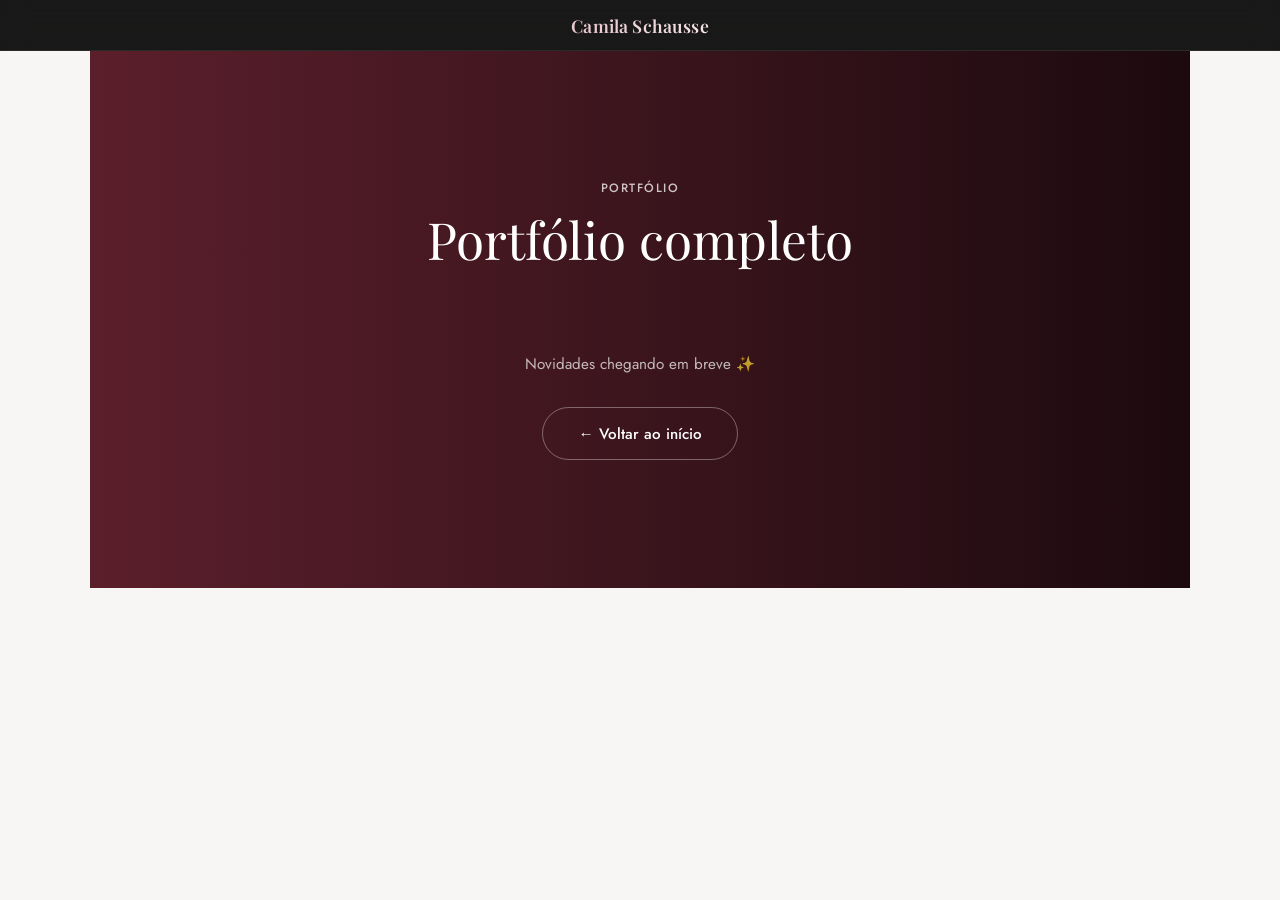
==== portfolio-completo.html @ a3c8467c "Adiciona página de portfólio completo hospedada no Cloudinary A landpage mostra só os 6 conteúdos ma" ====
<!DOCTYPE html>
<html lang="pt-BR">
<head>
<meta charset="UTF-8">
<meta name="viewport" content="width=device-width, initial-scale=1.0, maximum-scale=1.0, user-scalable=no">
<title>Portfólio completo | Camila Schausse</title>
<meta name="description" content="Portfólio completo de vídeos e fotos de Camila Schausse — live commerce, TikTok e conteúdo de e-commerce.">
<meta name="robots" content="noindex, follow">

<link rel="preconnect" href="https://fonts.googleapis.com">
<link rel="preconnect" href="https://fonts.gstatic.com" crossorigin>
<link href="https://fonts.googleapis.com/css2?family=Playfair+Display:ital,wght@0,400;0,500;0,600;0,700;1,400;1,500;1,600&family=Jost:wght@300;400;500;600;700&display=swap" rel="stylesheet">

<link rel="stylesheet" href="css/style.css">
</head>
<body>

<header class="site-header">
  <h1 class="site-header__name">Camila Schausse</h1>
</header>

<section class="portfolio" id="portfolio">
  <p class="eyebrow">Portfólio</p>
  <h2 class="section-title">Portfólio completo</h2>

  <div class="portfolio__grid" id="portfolioGrid"></div>
  <p class="portfolio__empty" id="portfolioEmpty" hidden>Novidades chegando em breve ✨</p>

  <a href="index.html" class="btn btn--ghost-light portfolio__cta">← Voltar ao início</a>
</section>

<div class="lightbox" id="lightbox" hidden>
  <button class="lightbox__close" id="lightboxClose" aria-label="Fechar">&times;</button>
  <div class="lightbox__content" id="lightboxContent"></div>
</div>

<script src="js/cloudinary-config.js"></script>
<script src="js/portfolio.js"></script>
</body>
</html>
---- css/style.css ----
/* ===================================================
   DESIGN TOKENS
=================================================== */
:root {
  /* paleta de marca: vinho + rosé pastel + neutros quentes
     (lembra marcas premium de moda, cosméticos e joalherias) */
  --color-void:       #1C0A0F;
  --color-void-rgb:   28, 10, 15;
  --color-void-2:     #3D141C;
  --color-base:       #F8F6F4;
  --color-base-dark:  #EFE9E6;
  --color-ink:        #111111;
  --color-ink-soft:   #5C4F51;
  --color-taupe:      #B9B1B3;

  --grad-violet:     #5B1F2B;
  --grad-violet-deep:#3D141C;
  --grad-violet-rgb: 91, 31, 43;
  --grad-pink:       #E8C4CF;
  --grad-pink-pale:  #F6E4E9;
  --grad-pink-rgb:   232, 196, 207;

  --gradient-primary: linear-gradient(135deg, var(--grad-violet), var(--grad-pink));
  --gradient-warm:     linear-gradient(135deg, var(--grad-pink), var(--grad-pink-pale));
  /* degradê puxando para bem claro — usado em faixas/fundos */
  --gradient-fade:     linear-gradient(180deg, var(--grad-violet) 0%, var(--grad-pink) 55%, var(--grad-pink-pale) 100%);

  /* tons pastel derivados do gradiente, usados na faixa de CTA final */
  --pearl-1: #F3DCE3;
  --pearl-2: #F8F6F4;
  --pearl-3: #FFFFFF;

  /* cor base do brilho atrás dos cards no hover */
  --glow: 91, 31, 43;

  --font-display: 'Playfair Display', serif;
  --font-body: 'Jost', -apple-system, sans-serif;

  --space-xs: 0.5rem;
  --space-sm: 1rem;
  --space-md: 2rem;
  --space-lg: 4rem;
  --space-xl: 8rem;

  --radius-sm: 4px;
  --radius-lg: 28px;

  --ease: cubic-bezier(0.22, 1, 0.36, 1);
}

@media (prefers-reduced-motion: reduce) {
  *, *::before, *::after {
    animation-duration: 0.01ms !important;
    animation-iteration-count: 1 !important;
    transition-duration: 0.01ms !important;
  }
}

/* ===================================================
   RESET
=================================================== */
* { margin: 0; padding: 0; box-sizing: border-box; -webkit-tap-highlight-color: transparent; }

html { scroll-behavior: smooth; }

body {
  font-family: var(--font-body);
  color: var(--color-ink);
  background: var(--color-base);
  -webkit-font-smoothing: antialiased;
  overflow-x: hidden;
}

a { text-decoration: none; color: inherit; }

img, video { max-width: 100%; display: block; }

.eyebrow {
  font-size: 0.75rem;
  letter-spacing: 0.12em;
  text-transform: uppercase;
  color: rgba(255,255,255,0.75);
  font-weight: 500;
}

.eyebrow--dark {
  color: var(--grad-violet-deep);
  font-weight: 600;
}

.section-title {
  font-family: var(--font-display);
  font-weight: 400;
  font-size: clamp(2rem, 5vw, 3.2rem);
  margin-top: var(--space-xs);
  margin-bottom: var(--space-lg);
}

.hl {
  background: var(--gradient-warm);
  -webkit-background-clip: text;
  background-clip: text;
  color: transparent;
  font-weight: 600;
}

.hl-dark {
  background: var(--gradient-primary);
  -webkit-background-clip: text;
  background-clip: text;
  color: transparent;
}

.section-note {
  margin-top: var(--space-md);
  font-size: 0.75rem;
  color: var(--color-taupe);
  font-style: italic;
  text-align: center;
}

/* ===================================================
   REVEAL ON SCROLL (genérico)
=================================================== */
.reveal {
  opacity: 0;
  transform: translateY(24px);
  transition: opacity 0.7s var(--ease), transform 0.7s var(--ease);
}

.reveal.is-visible {
  opacity: 1;
  transform: translateY(0);
}

/* tudo sobe de baixo pra cima, de forma consistente */
.reveal--right {
  transform: translateY(24px);
}

.reveal--right.is-visible {
  transform: translateY(0);
}

/* ===================================================
   SITE HEADER
=================================================== */
.site-header {
  position: sticky;
  top: 0;
  z-index: 50;
  display: flex;
  justify-content: center;
  padding: 0.85rem var(--space-md);
  background: rgba(0,0,0,0.9);
  backdrop-filter: blur(14px);
  -webkit-backdrop-filter: blur(14px);
  border-bottom: 1px solid rgba(255,255,255,0.08);
  transition: background 0.35s var(--ease), border-color 0.35s var(--ease), backdrop-filter 0.35s var(--ease);
}

.site-header--scrolled {
  background: rgba(255,255,255,0.06);
  border-bottom-color: rgba(255,255,255,0.1);
  backdrop-filter: blur(18px) saturate(140%);
  -webkit-backdrop-filter: blur(18px) saturate(140%);
}

.site-header__name {
  font-family: var(--font-display);
  font-weight: 600;
  font-size: 1.1rem;
  letter-spacing: 0.01em;
  background: var(--gradient-warm);
  -webkit-background-clip: text;
  background-clip: text;
  color: transparent;
}

/* ===================================================
   HERO
=================================================== */
.hero {
  position: relative;
  display: flex;
  flex-direction: column;
  align-items: center;
  justify-content: center;
  /* fundo editorial: vinho profundo + manchas orgânicas em rosé pastel, sem cara de "tech" */
  background:
    radial-gradient(ellipse 40% 30% at 78% 8%, rgba(255,255,255,0.10) 0%, transparent 60%),
    radial-gradient(ellipse 60% 50% at 14% 8%, rgba(var(--grad-pink-rgb),0.32) 0%, transparent 62%),
    radial-gradient(ellipse 55% 46% at 90% 26%, rgba(var(--grad-pink-rgb),0.22) 0%, transparent 65%),
    radial-gradient(ellipse 85% 55% at 50% 112%, rgba(var(--grad-pink-rgb),0.16) 0%, transparent 70%),
    linear-gradient(160deg, var(--grad-violet) 0%, var(--grad-violet-deep) 48%, var(--color-void) 100%);
  color: #fff;
  overflow: hidden;
  padding: clamp(2.5rem, 7vw, 4rem) var(--space-md);
}

.hero::before {
  /* leve granulação / textura de papel fino */
  content: '';
  position: absolute;
  inset: 0;
  z-index: 1;
  background-image: url("data:image/svg+xml,%3Csvg xmlns='http://www.w3.org/2000/svg' width='140' height='140'%3E%3Cfilter id='n'%3E%3CfeTurbulence type='fractalNoise' baseFrequency='0.9' numOctaves='2' stitchTiles='stitch'/%3E%3CfeColorMatrix type='saturate' values='0'/%3E%3C/filter%3E%3Crect width='100%25' height='100%25' filter='url(%23n)'/%3E%3C/svg%3E");
  opacity: 0.05;
  mix-blend-mode: overlay;
  pointer-events: none;
}

.hero::after {
  /* sombra orgânica suave, tipo folhagem — discreta, sem literalizar a folha */
  content: '';
  position: absolute;
  z-index: 1;
  width: 560px;
  height: 560px;
  left: -130px;
  bottom: -170px;
  background:
    radial-gradient(ellipse 70% 38% at 30% 60%, rgba(0,0,0,0.32) 0%, transparent 65%),
    radial-gradient(ellipse 55% 30% at 62% 38%, rgba(0,0,0,0.24) 0%, transparent 65%);
  transform: rotate(-18deg);
  filter: blur(20px);
  pointer-events: none;
}

.hero__bg-photo {
  /* preenche a caixa toda, atrás do card da foto principal — sem overlay/sombra por cima */
  position: absolute;
  inset: 0;
  z-index: 2;
  background: url('../assets/hero-tiktok-grid.jpg') center / cover no-repeat;
}

.hero__bg-photo::after {
  /* scrim só embaixo, pra legenda/botão ficarem legíveis — topo/card da foto seguem sem sombra */
  content: '';
  position: absolute;
  inset: 0;
  background: linear-gradient(180deg, transparent 0%, transparent 55%, rgba(28,10,15,0.6) 82%, rgba(28,10,15,0.82) 100%);
}

.hero__stage {
  position: relative;
  z-index: 3;
  display: flex;
  flex-direction: column;
  align-items: center;
  text-align: center;
  gap: var(--space-sm);
  max-width: 560px;
  width: 100%;
}

/* entrada do hero ao carregar a página: sobe de baixo pra cima, em cascata */
.hero__stage > * {
  opacity: 0;
  animation: riseIn 0.8s var(--ease) forwards;
}

.hero__stage > *:nth-child(1) { animation-delay: 0.05s; }
.hero__stage > *:nth-child(2) { animation-delay: 0.15s; }
.hero__stage > *:nth-child(3) { animation-delay: 0.25s; }
.hero__stage > *:nth-child(4) { animation-delay: 0.35s; }
.hero__stage > *:nth-child(5) { animation-delay: 0.45s; }
.hero__stage > *:nth-child(6) { animation-delay: 0.55s; }

@keyframes riseIn {
  from { opacity: 0; transform: translateY(24px); }
  to { opacity: 1; transform: translateY(0); }
}

.badge {
  font-size: 0.7rem;
  font-weight: 500;
  letter-spacing: 0.04em;
  padding: 0.35rem 0.8rem;
  border-radius: 999px;
  background: rgba(255,255,255,0.08);
  border: 1px solid rgba(255,255,255,0.2);
  color: rgba(255,255,255,0.85);
}

/* card da foto "saltando" da tela em 3D — sem moldura colorida,
   tilt sutil via JS (script.js) ao passar o mouse/dedo por cima */
.hero__photo-wrap {
  perspective: 1200px;
  margin: var(--space-xs) 0;
}

.hero__photo-box {
  width: min(58vw, 240px);
  aspect-ratio: 1 / 1;
  border-radius: 50%;
  overflow: hidden;
  background: var(--color-void-2);
  border: 1.5px solid rgba(var(--grad-pink-rgb), 0.5);
  transform: rotateX(6deg) rotateY(-10deg);
  transform-style: preserve-3d;
  box-shadow:
    8px 14px 24px -10px rgba(0,0,0,0.35),
    0 40px 70px -20px rgba(0,0,0,0.5),
    0 0 0 1px rgba(255,255,255,0.08);
  transition: transform 0.4s var(--ease), box-shadow 0.4s var(--ease);
  will-change: transform;
}

.hero__photo {
  width: 100%;
  height: 100%;
  object-fit: cover;
  object-position: top center;
}

.hero__tagline-btn {
  display: inline-block;
  padding: 0.4rem 1.25rem;
  border-radius: 999px;
  background: var(--grad-pink);
  color: var(--grad-violet-deep);
  font-size: 0.9rem;
  font-weight: 500;
  box-shadow: 0 12px 30px -12px rgba(0,0,0,0.5);
}

.scroll-arrow {
  position: relative;
  z-index: 3;
  display: flex;
  align-items: center;
  justify-content: center;
  width: 36px;
  height: 36px;
  margin: var(--space-sm) auto 0;
  color: rgba(255,255,255,0.8);
  animation: scrollArrowBounce 1.8s ease-in-out infinite;
}

@keyframes scrollArrowBounce {
  0%, 100% { transform: translateY(0); }
  50% { transform: translateY(7px); }
}

/* ===================================================
   SHARED SECTION LAYOUT
=================================================== */
.stats, .about, .portfolio, .testimonials, .faq {
  padding: var(--space-xl) var(--space-md);
  max-width: 1100px;
  margin: 0 auto;
}

/* ===================================================
   MEDIA KIT / STATS
   fundo atmosférico com a foto real dela (borrada) — quando
   chegarem mais fotos de produção, trocar por uma montagem real
=================================================== */
.stats {
  position: relative;
  overflow: hidden;
  /* gradiente vinho iluminando a caixa inteira, sem canto escuro sobrando */
  background: linear-gradient(135deg, var(--grad-violet) 0%, var(--color-void) 100%);
  max-width: none;
  text-align: center;
  color: #fff;
  padding: var(--space-md) var(--space-md);
}

.stats::before {
  content: '';
  position: absolute;
  inset: 0;
  background-image: url('../assets/camila-hero.png');
  background-size: cover;
  background-position: top center;
  filter: blur(22px) saturate(1.2);
  transform: scale(1.15);
  opacity: 0.15;
}

.stats::after {
  content: '';
  position: absolute;
  inset: 0;
  /* tom uniforme e leve, só pra unificar com a textura da foto, com clareamento cinza suave na base
     pra aproximar o vinho do fundo claro da seção Sobre logo abaixo */
  background:
    linear-gradient(180deg, transparent 82%, rgba(248,246,244,0.15) 100%),
    rgba(28,10,15,0.3);
}

.stats > * {
  position: relative;
  z-index: 2;
}

/* vídeo em destaque — ocupa quase a caixa toda, métricas viram um detalhe pequeno acima */
.stats__video {
  width: min(100%, 380px);
  aspect-ratio: 9 / 16;
  margin: 0 auto;
  border-radius: var(--radius-lg);
  overflow: hidden;
  background: rgba(255,255,255,0.05);
  border: 1px solid rgba(255,255,255,0.14);
  box-shadow: 0 30px 60px -30px rgba(0,0,0,0.6);
}

.stats__video-el {
  width: 100%;
  height: 100%;
  object-fit: cover;
  display: block;
  /* zoom sutil pra cortar a margem preta da lateral do vídeo original */
  transform: scale(1.12);
}

.stats__grid {
  display: grid;
  grid-template-columns: repeat(3, minmax(0, 1fr));
  gap: var(--space-sm);
  max-width: 480px;
  margin: 0 auto var(--space-md);
}

.stat-card {
  padding: var(--space-sm) var(--space-xs);
  border-radius: var(--radius-lg);
  background: rgba(255,255,255,0.05);
  border: 1px solid rgba(255,255,255,0.12);
  backdrop-filter: blur(6px);
  transition: transform 0.35s var(--ease), border-color 0.35s var(--ease), box-shadow 0.35s var(--ease);
}

.stat-card:hover, .stat-card:active {
  transform: translateY(-6px);
  border-color: rgba(255,255,255,0.35);
  box-shadow: 0 20px 45px -20px rgba(0,0,0,0.6);
}

.stat-card__icon {
  display: block;
  font-size: clamp(1.2rem, 3.5vw, 1.5rem);
  margin-bottom: 0.3rem;
  line-height: 1;
}

.stat-card__value {
  display: block;
  font-family: var(--font-body);
  font-size: clamp(1.2rem, 3.6vw, 1.6rem);
  background: var(--gradient-warm);
  -webkit-background-clip: text;
  background-clip: text;
  color: transparent;
  font-weight: 700;
  letter-spacing: -0.01em;
}

.stat-card__label {
  display: block;
  margin-top: 0.3rem;
  font-size: 0.62rem;
  color: rgba(255,255,255,0.75);
  text-transform: uppercase;
  letter-spacing: 0.04em;
  line-height: 1.3;
}

/* ===================================================
   ABOUT
=================================================== */
.about {
  position: relative;
  overflow: hidden;
  text-align: center;
  background: linear-gradient(180deg, var(--color-base) 0%, var(--color-base-dark) 100%);
}

.about::before {
  content: '';
  position: absolute;
  width: 480px;
  height: 480px;
  border-radius: 50%;
  background: radial-gradient(circle, rgba(var(--glow),0.16), transparent 70%);
  top: -200px;
  right: -140px;
  filter: blur(6px);
  pointer-events: none;
}

.about__inner { position: relative; max-width: 620px; margin: 0 auto; }

.about__card-wrap {
  perspective: 1400px;
  margin-top: var(--space-md);
}

.about__card {
  position: relative;
  padding: clamp(1.75rem, 5vw, 2.75rem);
  border-radius: var(--radius-lg);
  background:
    radial-gradient(ellipse 70% 60% at 20% 0%, rgba(var(--grad-pink-rgb),0.12) 0%, transparent 60%),
    linear-gradient(160deg, #ffffff 0%, #f2efed 55%, #e7e2df 100%);
  border: 1.5px solid rgba(0,0,0,0.06);
  box-shadow:
    0 0 45px -5px rgba(var(--grad-pink-rgb), 0.6),
    0 0 85px -10px rgba(var(--grad-violet-rgb), 0.55),
    0 40px 70px -25px rgba(var(--color-void-rgb), 0.35),
    0 0 0 1px rgba(255,255,255,0.5);
  transform: rotateX(4deg) rotateY(-4deg);
  transform-style: preserve-3d;
  transition: transform 0.4s var(--ease), box-shadow 0.4s var(--ease);
}

.about__card:hover {
  transform: rotateX(1deg) rotateY(-1deg) translateY(-4px);
  box-shadow:
    0 0 60px -4px rgba(var(--grad-pink-rgb), 0.8),
    0 0 110px -8px rgba(var(--grad-violet-rgb), 0.7),
    0 45px 80px -22px rgba(var(--color-void-rgb), 0.4),
    0 0 0 1px rgba(255,255,255,0.5);
}

.about__text {
  font-size: 1.1rem;
  line-height: 1.75;
  color: var(--color-ink-soft);
  font-weight: 300;
}

.about__text .hl {
  background: var(--gradient-primary);
  -webkit-background-clip: text;
  background-clip: text;
  color: transparent;
  font-weight: 700;
}

/* ===================================================
   PORTFOLIO
=================================================== */
.portfolio {
  text-align: center;
  color: #fff;
  /* mesma família vinho do resto do site, degradê da esquerda pra direita */
  background: linear-gradient(90deg, var(--grad-violet) 0%, var(--color-void) 100%);
}

/* mobile-first: 2 colunas fixas (sem auto-fit, sem ambiguidade de quebra).
   O grid "bento" com card em destaque só entra a partir de 640px. */
.portfolio__grid {
  display: grid;
  grid-template-columns: repeat(2, 1fr);
  gap: var(--space-sm);
  text-align: left;
}

.portfolio__card {
  position: relative;
  aspect-ratio: 9 / 16;
  border-radius: var(--radius-lg);
  overflow: hidden;
  cursor: pointer;
  box-shadow: 0 20px 40px -28px rgba(22,18,28,0.3);
  transition: box-shadow 0.4s var(--ease);
}

@media (min-width: 640px) {
  .portfolio__grid {
    grid-template-columns: repeat(auto-fit, minmax(180px, 1fr));
    grid-auto-rows: 220px;
  }

  /* card em destaque: maior, entra pela direita (ver .reveal--right) */
  .portfolio__card:first-child {
    grid-column: span 2;
    grid-row: span 2;
    aspect-ratio: auto;
  }
}

.portfolio__card:hover, .portfolio__card:active {
  box-shadow: 0 28px 60px -24px rgba(var(--glow),0.4);
}

.portfolio__card::after {
  content: '';
  position: absolute;
  inset: 0;
  background: linear-gradient(180deg, transparent 45%, rgba(28,10,15,0.8));
  opacity: 0;
  transition: opacity 0.4s var(--ease);
}

.portfolio__card:hover::after {
  opacity: 1;
}

.portfolio__media {
  width: 100%;
  height: 100%;
  object-fit: cover;
  display: block;
  background: var(--color-base-dark);
  transition: transform 0.5s var(--ease);
}

.portfolio__card:hover .portfolio__media {
  transform: scale(1.06);
}

.portfolio__play {
  position: absolute;
  top: 50%;
  left: 50%;
  z-index: 2;
  width: 44px;
  height: 44px;
  display: flex;
  align-items: center;
  justify-content: center;
  transform: translate(-50%, -50%);
  border-radius: 50%;
  background: rgba(28,10,15,0.55);
  pointer-events: none;
}

.portfolio__play::before {
  content: '';
  width: 0;
  height: 0;
  margin-left: 3px;
  border-style: solid;
  border-width: 8px 0 8px 13px;
  border-color: transparent transparent transparent #fff;
}

.portfolio__empty {
  color: rgba(255,255,255,0.7);
  font-size: 0.95rem;
  margin-top: var(--space-sm);
}

.portfolio__cta {
  display: inline-block;
  margin-top: var(--space-md);
}

/* ===================================================
   DEPOIMENTOS
=================================================== */
.testimonials {
  text-align: center;
}

.testimonials__grid {
  display: grid;
  grid-template-columns: repeat(auto-fit, minmax(260px, 1fr));
  gap: var(--space-md);
  text-align: left;
  perspective: 1400px;
}

.testimonial-card {
  background: #fff;
  border-radius: var(--radius-lg);
  padding: var(--space-md);
  box-shadow:
    0 0 40px -8px rgba(var(--grad-pink-rgb), 0.55),
    0 0 75px -12px rgba(var(--grad-violet-rgb), 0.45),
    0 25px 50px -26px rgba(var(--color-void-rgb), 0.35);
  position: relative;
  transform: rotateX(4deg) rotateY(-4deg);
  transform-style: preserve-3d;
  transition: transform 0.4s var(--ease), box-shadow 0.4s var(--ease);
}

.testimonial-card:hover, .testimonial-card:active {
  transform: rotateX(1deg) rotateY(-1deg) translateY(-8px);
  box-shadow:
    0 0 55px -4px rgba(var(--grad-pink-rgb), 0.75),
    0 0 100px -8px rgba(var(--grad-violet-rgb), 0.65),
    0 35px 65px -22px rgba(var(--color-void-rgb), 0.42);
}

.testimonial-card::before {
  content: '"';
  font-family: var(--font-display);
  font-size: 3.5rem;
  line-height: 1;
  background: var(--gradient-primary);
  -webkit-background-clip: text;
  background-clip: text;
  color: transparent;
  display: block;
  margin-bottom: var(--space-xs);
}

.testimonial-card p {
  font-size: 0.95rem;
  line-height: 1.6;
  color: var(--color-ink-soft);
  font-style: italic;
}

.testimonial-card footer {
  margin-top: var(--space-sm);
  font-size: 0.8rem;
  font-weight: 600;
  color: var(--color-ink);
}

/* ===================================================
   FAQ
=================================================== */
.faq {
  text-align: center;
}

.faq__list {
  text-align: left;
  display: flex;
  flex-direction: column;
  gap: var(--space-sm);
  perspective: 1400px;
}

.faq-item {
  position: relative;
  background: #fff;
  border: 1px solid rgba(0,0,0,0.06);
  border-radius: var(--radius-lg);
  padding: var(--space-sm) var(--space-md);
  transform: rotateX(3deg) rotateY(-3deg);
  transform-style: preserve-3d;
  box-shadow:
    0 0 35px -10px rgba(var(--grad-pink-rgb), 0.5),
    0 0 65px -14px rgba(var(--grad-violet-rgb), 0.4),
    0 18px 36px -24px rgba(var(--color-void-rgb), 0.3);
  transition: transform 0.35s var(--ease), box-shadow 0.35s var(--ease);
}

.faq-item:hover, .faq-item:active {
  transform: rotateX(1deg) rotateY(-1deg) translateY(-4px);
  box-shadow:
    0 0 50px -6px rgba(var(--grad-pink-rgb), 0.7),
    0 0 90px -10px rgba(var(--grad-violet-rgb), 0.6),
    0 28px 50px -22px rgba(var(--color-void-rgb), 0.38);
}

.faq-item[open] {
  transform: rotateX(0deg) rotateY(0deg) translateY(-2px);
  box-shadow:
    0 0 55px -4px rgba(var(--grad-pink-rgb), 0.75),
    0 0 100px -8px rgba(var(--grad-violet-rgb), 0.65),
    0 30px 55px -20px rgba(var(--color-void-rgb), 0.4);
}

.faq-item summary {
  cursor: pointer;
  list-style: none;
  display: flex;
  align-items: center;
  justify-content: space-between;
  gap: var(--space-sm);
}

.faq-item__label {
  display: flex;
  align-items: center;
  gap: var(--space-xs);
}

.faq-item__icon {
  flex-shrink: 0;
  font-size: 1.15rem;
  line-height: 1;
}

.faq-item__q {
  font-family: var(--font-display);
  font-weight: 600;
  font-size: 1.08rem;
  letter-spacing: 0.01em;
  background: linear-gradient(135deg, var(--grad-violet-deep) 0%, var(--grad-violet) 100%);
  -webkit-background-clip: text;
  background-clip: text;
  color: transparent;
  transition: filter 0.3s var(--ease);
}

.faq-item:hover .faq-item__q,
.faq-item[open] .faq-item__q {
  filter: brightness(1.15);
}

.faq-item summary::-webkit-details-marker { display: none; }

.faq-item summary::after {
  content: '+';
  font-family: var(--font-display);
  font-size: 1.3rem;
  color: var(--grad-violet-deep);
  flex-shrink: 0;
  transition: transform 0.3s var(--ease);
}

.faq-item[open] summary::after {
  transform: rotate(45deg);
}

.faq-item p {
  margin-top: var(--space-sm);
  color: var(--color-ink-soft);
  font-size: 0.95rem;
  line-height: 1.6;
  font-weight: 300;
}

/* ===================================================
   CTA
=================================================== */
.cta {
  position: relative;
  text-align: center;
  color: #fff;
  /* gradiente vinho — mesma família de cor do header/rodapé, sem tom sólido parado */
  background: linear-gradient(135deg, var(--grad-violet) 0%, var(--color-void) 100%);
}

.cta::before {
  /* clareamento cinza suave no topo, aproximando do fundo claro do FAQ logo acima */
  content: '';
  position: absolute;
  inset: 0;
  z-index: 0;
  background: linear-gradient(180deg, rgba(248,246,244,0.15) 0%, transparent 18%);
  pointer-events: none;
}

.cta__inner, .cta__art {
  position: relative;
  z-index: 1;
}

.cta__inner {
  padding: var(--space-xl) var(--space-md);
}

.cta__art {
  /* arte original completa, de ponta a ponta, sem corte nem sombreado por cima */
  display: block;
  width: 100%;
  height: auto;
}

.cta__urgency {
  font-size: 0.8rem;
  font-weight: 600;
  text-transform: uppercase;
  letter-spacing: 0.08em;
  color: var(--grad-pink);
  margin-bottom: var(--space-sm);
}

.cta__title {
  font-family: var(--font-display);
  font-weight: 400;
  font-size: clamp(2rem, 6vw, 3.5rem);
  margin-bottom: var(--space-md);
  color: #fff;
}

.cta__buttons {
  display: flex;
  gap: var(--space-sm);
  justify-content: center;
  flex-wrap: wrap;
}

.btn {
  padding: 0.9rem 2.2rem;
  border-radius: 999px;
  font-weight: 500;
  font-size: 0.95rem;
  transition: transform 0.3s var(--ease), box-shadow 0.3s var(--ease);
}

.btn--primary {
  background: var(--color-ink);
  color: #fff;
}

.btn--secondary {
  background: transparent;
  color: var(--color-ink);
  border: 1px solid var(--color-ink);
}

.btn--primary-grad {
  background: var(--gradient-primary);
  color: #fff;
  font-weight: 600;
  box-shadow: 0 8px 30px -8px rgba(var(--glow),0.55);
}

.btn--ghost-light {
  background: transparent;
  color: #fff;
  border: 1px solid rgba(255,255,255,0.35);
}

.btn:hover, .btn:active {
  transform: translateY(-3px);
  box-shadow: 0 12px 24px rgba(0,0,0,0.15);
}

/* ===================================================
   FLOATING CTA (WhatsApp fixo)
=================================================== */
.floating-cta {
  position: fixed;
  right: 1.25rem;
  bottom: 1.25rem;
  width: 56px;
  height: 56px;
  border-radius: 50%;
  background: var(--gradient-primary);
  color: #fff;
  display: flex;
  align-items: center;
  justify-content: center;
  box-shadow: 0 10px 30px -6px rgba(var(--glow),0.5);
  z-index: 50;
  opacity: 0;
  pointer-events: none;
  transform: translateY(12px);
  transition: opacity 0.4s var(--ease), transform 0.4s var(--ease);
}

.floating-cta.is-visible {
  opacity: 1;
  pointer-events: auto;
  transform: translateY(0);
}

.floating-cta:hover, .floating-cta:active {
  transform: translateY(-3px) scale(1.05);
}

/* ===================================================
   FOOTER
=================================================== */
.footer {
  text-align: center;
  padding: var(--space-md);
  font-size: 0.8rem;
  /* gradiente vinho — mais claro que um tom sólido parado, mesma família de cor do header */
  background: linear-gradient(135deg, var(--grad-violet) 0%, var(--color-void) 100%);
}

.footer__copy {
  color: rgba(255,255,255,0.85);
}

.footer__credit {
  margin-top: 0.35rem;
  font-size: 0.75rem;
  color: rgba(255,255,255,0.55);
}

.footer__credit a {
  color: rgba(255,255,255,0.85);
  text-decoration: underline;
  text-underline-offset: 2px;
  transition: color 0.2s var(--ease);
}

.footer__credit a:hover {
  color: var(--grad-pink);
}

/* Focus visibility for keyboard nav */
a:focus-visible, button:focus-visible {
  outline: 2px solid var(--grad-pink);
  outline-offset: 3px;
}

/* ===================================================
   LIGHTBOX — foto/vídeo do portfólio em tela cheia
=================================================== */
.lightbox {
  position: fixed;
  inset: 0;
  z-index: 200;
  display: flex;
  align-items: center;
  justify-content: center;
  padding: var(--space-md);
  background: rgba(10,4,6,0.92);
  backdrop-filter: blur(4px);
  -webkit-backdrop-filter: blur(4px);
}

.lightbox[hidden] { display: none; }

.lightbox__content {
  max-width: min(92vw, 420px);
  max-height: 88vh;
}

.lightbox__content img,
.lightbox__content video {
  width: 100%;
  max-height: 88vh;
  border-radius: var(--radius-lg);
  display: block;
  object-fit: contain;
  background: #000;
}

.lightbox__close {
  position: absolute;
  top: var(--space-sm);
  right: var(--space-sm);
  width: 40px;
  height: 40px;
  border-radius: 50%;
  background: rgba(255,255,255,0.12);
  color: #fff;
  font-size: 1.5rem;
  line-height: 1;
  border: 1px solid rgba(255,255,255,0.25);
  cursor: pointer;
}

/* ===================================================
   RESPONSIVIDADE GERAL
=================================================== */
@media (max-width: 640px) {
  :root {
    --space-xl: 4.5rem;
    --space-lg: 2.5rem;
  }

  .stats, .about, .portfolio, .testimonials, .faq, .cta {
    padding-left: var(--space-sm);
    padding-right: var(--space-sm);
  }

  .section-title { margin-bottom: var(--space-md); }

  .hero__photo-box { width: min(78vw, 260px); }

  .about::before {
    width: 280px;
    height: 280px;
  }
}
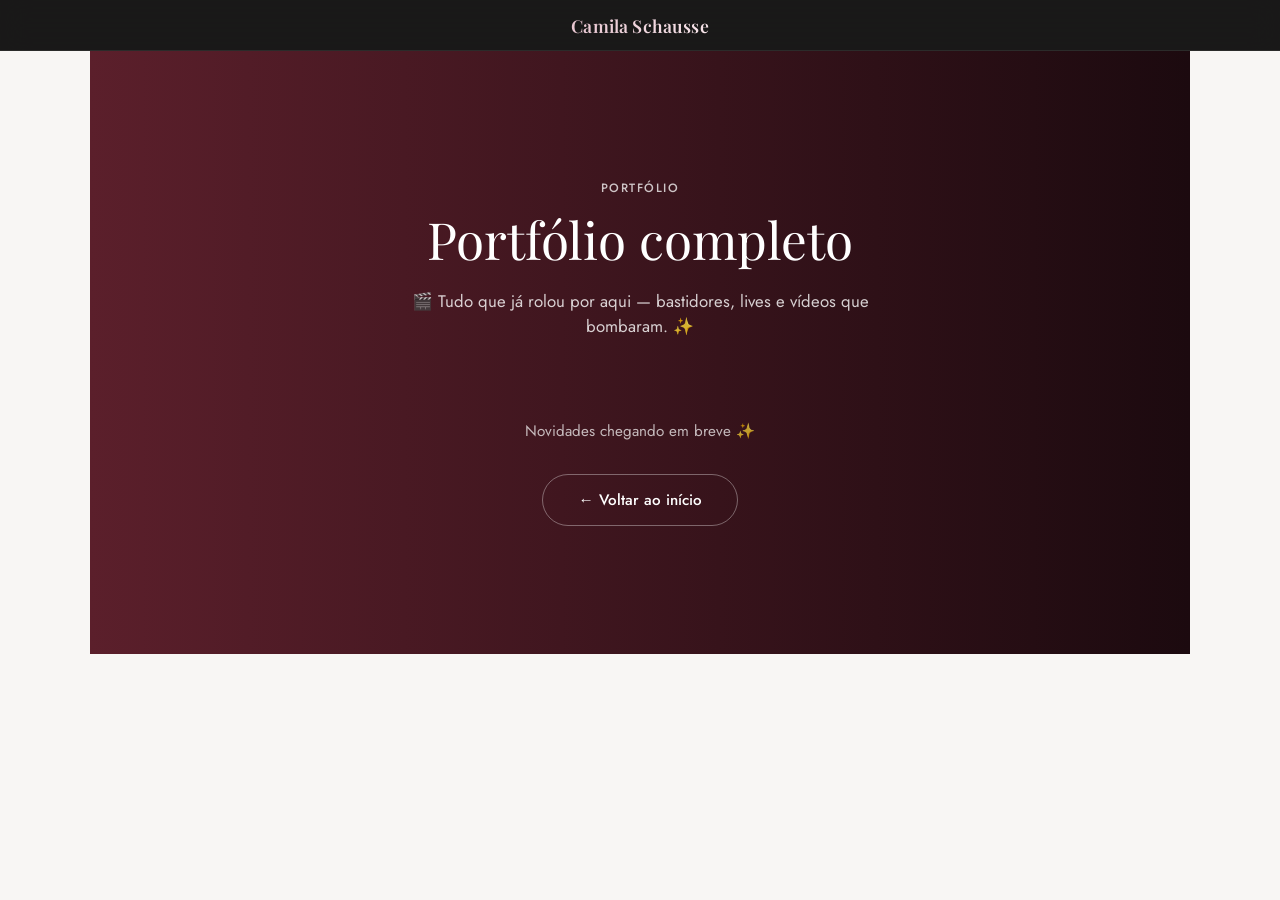
==== commit 9aa0e95d: "Limita a landpage às 2 publicações mais recentes com vídeo em autoplay Vídeos tocam sozinhos (mudo) " ====
--- a/portfolio-completo.html
+++ b/portfolio-completo.html
@@ -19,9 +19,10 @@
   <h1 class="site-header__name">Camila Schausse</h1>
 </header>
 
-<section class="portfolio" id="portfolio">
+<section class="portfolio portfolio--full" id="portfolio">
   <p class="eyebrow">Portfólio</p>
   <h2 class="section-title">Portfólio completo</h2>
+  <p class="portfolio__desc">🎬 Tudo que já rolou por aqui — bastidores, lives e vídeos que bombaram. ✨</p>
 
   <div class="portfolio__grid" id="portfolioGrid"></div>
   <p class="portfolio__empty" id="portfolioEmpty" hidden>Novidades chegando em breve ✨</p>
--- a/css/style.css
+++ b/css/style.css
@@ -552,8 +552,19 @@
   background: linear-gradient(90deg, var(--grad-violet) 0%, var(--color-void) 100%);
 }
 
-/* mobile-first: 2 colunas fixas (sem auto-fit, sem ambiguidade de quebra).
-   O grid "bento" com card em destaque só entra a partir de 640px. */
+.portfolio .section-title {
+  margin-bottom: var(--space-sm);
+}
+
+.portfolio__desc {
+  max-width: 480px;
+  margin: 0 auto var(--space-lg);
+  color: rgba(255,255,255,0.8);
+  font-size: 1.05rem;
+  line-height: 1.5;
+}
+
+/* só as 2 publicações mais recentes — cards verticais estilo Reels/TikTok */
 .portfolio__grid {
   display: grid;
   grid-template-columns: repeat(2, 1fr);
@@ -573,15 +584,14 @@
 
 @media (min-width: 640px) {
   .portfolio__grid {
-    grid-template-columns: repeat(auto-fit, minmax(180px, 1fr));
-    grid-auto-rows: 220px;
+    max-width: 620px;
+    margin: 0 auto;
   }
 
-  /* card em destaque: maior, entra pela direita (ver .reveal--right) */
-  .portfolio__card:first-child {
-    grid-column: span 2;
-    grid-row: span 2;
-    aspect-ratio: auto;
+  /* galeria completa: sem limite de coluna, cresce conforme o conteúdo */
+  .portfolio--full .portfolio__grid {
+    max-width: none;
+    grid-template-columns: repeat(auto-fill, minmax(160px, 1fr));
   }
 }
 
@@ -615,30 +625,20 @@
   transform: scale(1.06);
 }
 
-.portfolio__play {
+.portfolio__mute {
   position: absolute;
-  top: 50%;
-  left: 50%;
+  top: 0.6rem;
+  right: 0.6rem;
   z-index: 2;
-  width: 44px;
-  height: 44px;
+  width: 30px;
+  height: 30px;
   display: flex;
   align-items: center;
   justify-content: center;
-  transform: translate(-50%, -50%);
+  font-size: 0.9rem;
   border-radius: 50%;
   background: rgba(28,10,15,0.55);
   pointer-events: none;
-}
-
-.portfolio__play::before {
-  content: '';
-  width: 0;
-  height: 0;
-  margin-left: 3px;
-  border-style: solid;
-  border-width: 8px 0 8px 13px;
-  border-color: transparent transparent transparent #fff;
 }
 
 .portfolio__empty {
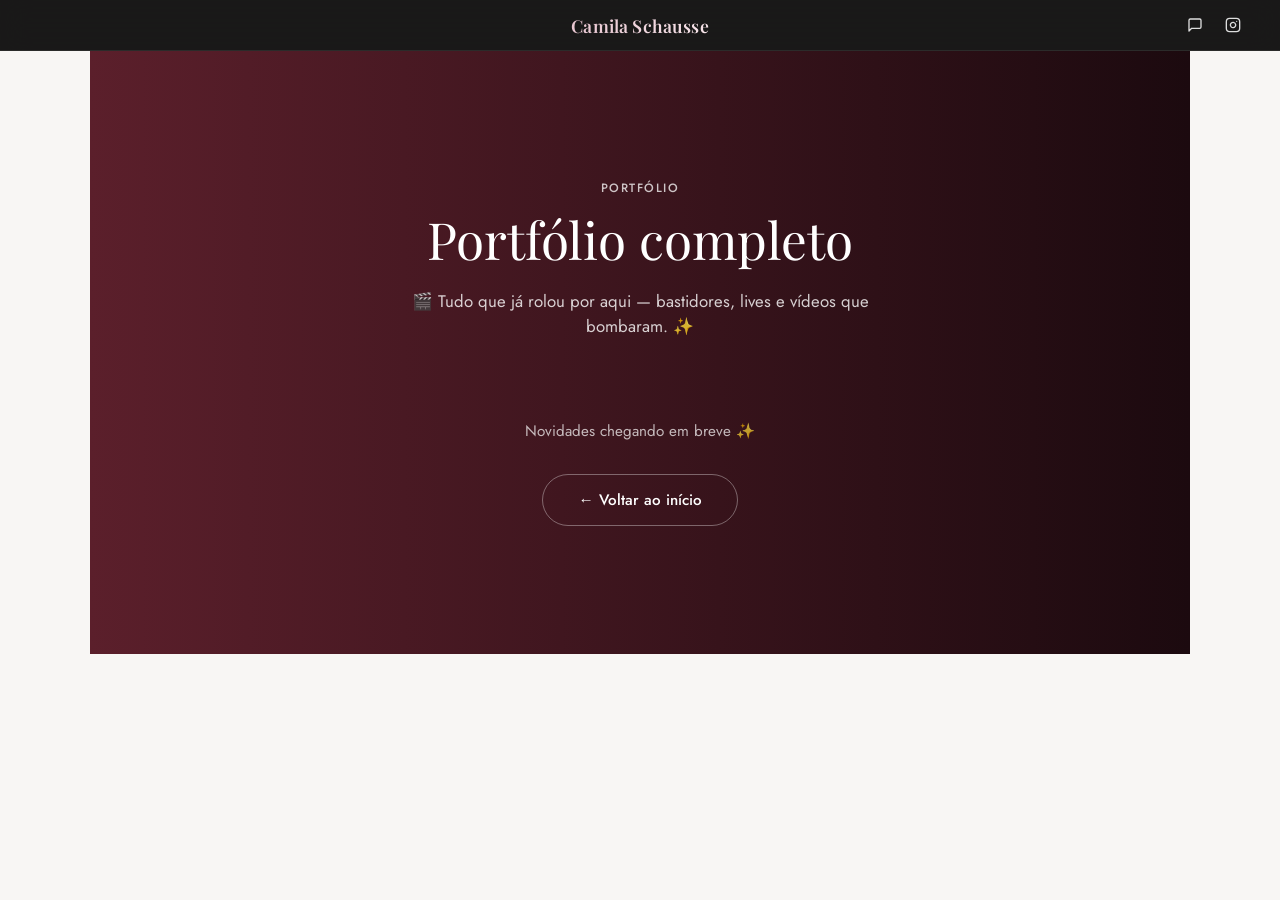
==== commit e7f05515: "Adiciona mini menu de contato no header e nome preto ao rolar Header fixo com fundo preto por padrão" ====
--- a/portfolio-completo.html
+++ b/portfolio-completo.html
@@ -17,6 +17,20 @@
 
 <header class="site-header">
   <h1 class="site-header__name">Camila Schausse</h1>
+  <nav class="site-header__menu" aria-label="Contato rápido">
+    <a href="https://wa.me/5522996075002?text=Ol%C3%A1%2C%20Camila!%20Vi%20seu%20portf%C3%B3lio%20e%20tenho%20interesse%20em%20uma%20parceria%20de%20cria%C3%A7%C3%A3o%20de%20conte%C3%BAdos.%20Podemos%20conversar%3F" class="site-header__icon" target="_blank" rel="noopener" aria-label="WhatsApp">
+      <svg viewBox="0 0 24 24" fill="none" stroke="currentColor" stroke-width="2" stroke-linecap="round" stroke-linejoin="round">
+        <path d="M21 15a2 2 0 0 1-2 2H7l-4 4V5a2 2 0 0 1 2-2h14a2 2 0 0 1 2 2z"></path>
+      </svg>
+    </a>
+    <a href="https://www.instagram.com/camila_schausse" class="site-header__icon" target="_blank" rel="noopener" aria-label="Instagram">
+      <svg viewBox="0 0 24 24" fill="none" stroke="currentColor" stroke-width="2" stroke-linecap="round" stroke-linejoin="round">
+        <rect x="2" y="2" width="20" height="20" rx="5" ry="5"></rect>
+        <path d="M16 11.37A4 4 0 1 1 12.63 8 4 4 0 0 1 16 11.37z"></path>
+        <line x1="17.5" y1="6.5" x2="17.51" y2="6.5"></line>
+      </svg>
+    </a>
+  </nav>
 </header>
 
 <section class="portfolio portfolio--full" id="portfolio">
@@ -36,6 +50,7 @@
 </div>
 
 <script src="js/cloudinary-config.js"></script>
+<script src="js/script.js"></script>
 <script src="js/portfolio.js"></script>
 </body>
 </html>
--- a/css/style.css
+++ b/css/style.css
@@ -150,6 +150,7 @@
   top: 0;
   z-index: 50;
   display: flex;
+  align-items: center;
   justify-content: center;
   padding: 0.85rem var(--space-md);
   background: rgba(0,0,0,0.9);
@@ -175,6 +176,54 @@
   -webkit-background-clip: text;
   background-clip: text;
   color: transparent;
+  transition: color 0.35s var(--ease);
+}
+
+.site-header--scrolled .site-header__name {
+  background: none;
+  -webkit-background-clip: unset;
+  background-clip: unset;
+  color: #000;
+}
+
+.site-header__menu {
+  position: absolute;
+  right: var(--space-md);
+  top: 50%;
+  transform: translateY(-50%);
+  display: flex;
+  align-items: center;
+  gap: 0.5rem;
+}
+
+.site-header__icon {
+  display: flex;
+  align-items: center;
+  justify-content: center;
+  width: 30px;
+  height: 30px;
+  border-radius: 50%;
+  color: #fff;
+  opacity: 0.85;
+  transition: opacity 0.3s var(--ease), color 0.35s var(--ease), background 0.3s var(--ease);
+}
+
+.site-header__icon svg {
+  width: 16px;
+  height: 16px;
+}
+
+.site-header__icon:hover {
+  opacity: 1;
+  background: rgba(255,255,255,0.1);
+}
+
+.site-header--scrolled .site-header__icon {
+  color: #000;
+}
+
+.site-header--scrolled .site-header__icon:hover {
+  background: rgba(0,0,0,0.08);
 }
 
 /* ===================================================
@@ -1049,6 +1098,29 @@
     --space-lg: 2.5rem;
   }
 
+  .site-header {
+    padding: 0.75rem var(--space-sm);
+  }
+
+  .site-header__menu {
+    right: var(--space-sm);
+    gap: 0.35rem;
+  }
+
+  .site-header__icon {
+    width: 26px;
+    height: 26px;
+  }
+
+  .site-header__icon svg {
+    width: 14px;
+    height: 14px;
+  }
+
+  .site-header__name {
+    font-size: 0.95rem;
+  }
+
   .stats, .about, .portfolio, .testimonials, .faq, .cta {
     padding-left: var(--space-sm);
     padding-right: var(--space-sm);
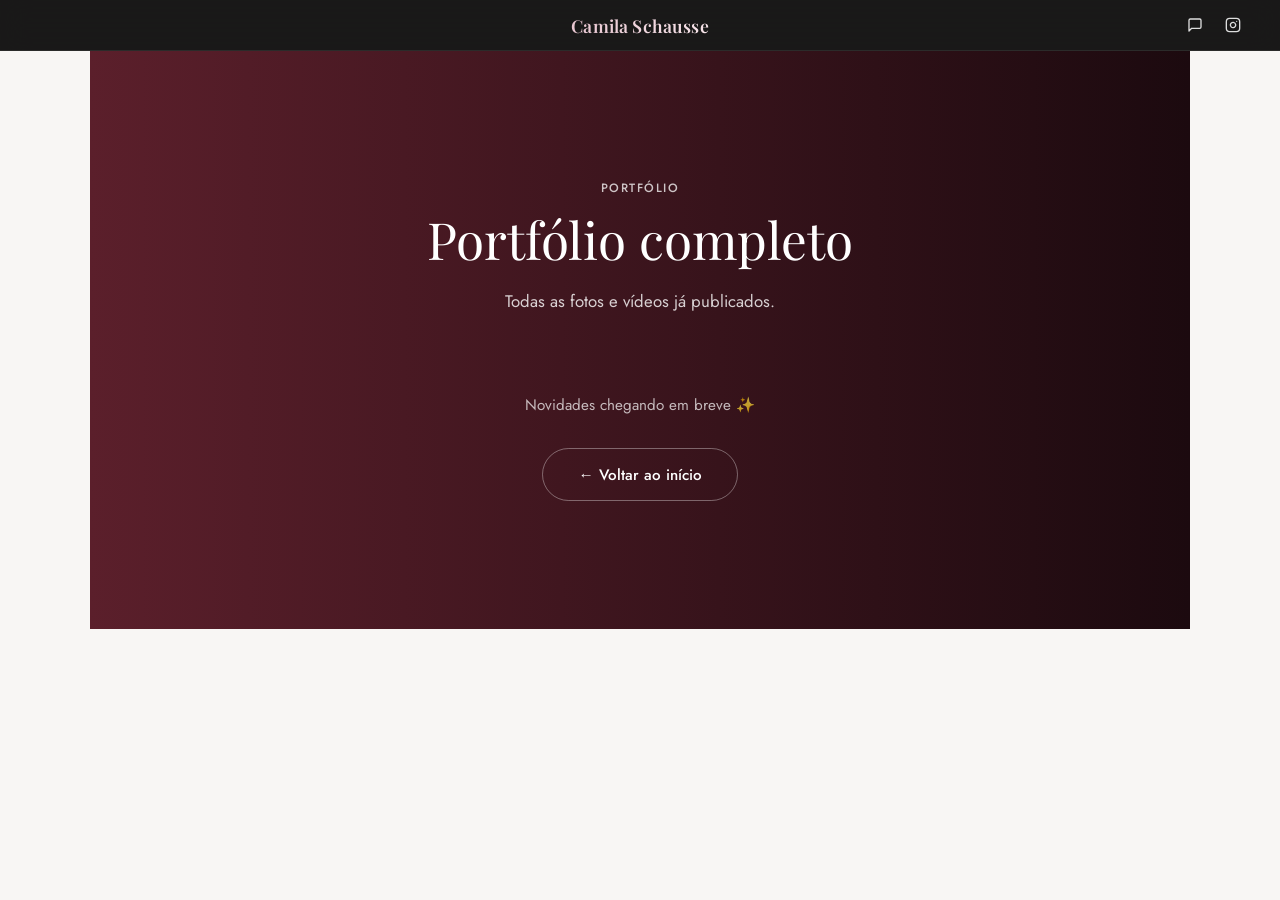
==== commit 3ae94a22: "Deixa a descrição do portfólio mais direta Troca o texto informal/com gírias por uma frase objetiva," ====
--- a/portfolio-completo.html
+++ b/portfolio-completo.html
@@ -36,7 +36,7 @@
 <section class="portfolio portfolio--full" id="portfolio">
   <p class="eyebrow">Portfólio</p>
   <h2 class="section-title">Portfólio completo</h2>
-  <p class="portfolio__desc">🎬 Tudo que já rolou por aqui — bastidores, lives e vídeos que bombaram. ✨</p>
+  <p class="portfolio__desc">Todas as fotos e vídeos já publicados.</p>
 
   <div class="portfolio__grid" id="portfolioGrid"></div>
   <p class="portfolio__empty" id="portfolioEmpty" hidden>Novidades chegando em breve ✨</p>
--- a/css/style.css
+++ b/css/style.css
@@ -281,7 +281,7 @@
   position: absolute;
   inset: 0;
   z-index: 2;
-  background: url('../assets/hero-tiktok-grid.jpg') center / cover no-repeat;
+  background: url('../assets/hero-tiktok-grid.webp') center / cover no-repeat;
 }
 
 .hero__bg-photo::after {
@@ -422,7 +422,7 @@
   content: '';
   position: absolute;
   inset: 0;
-  background-image: url('../assets/camila-hero.png');
+  background-image: url('../assets/camila-hero.webp');
   background-size: cover;
   background-position: top center;
   filter: blur(22px) saturate(1.2);
